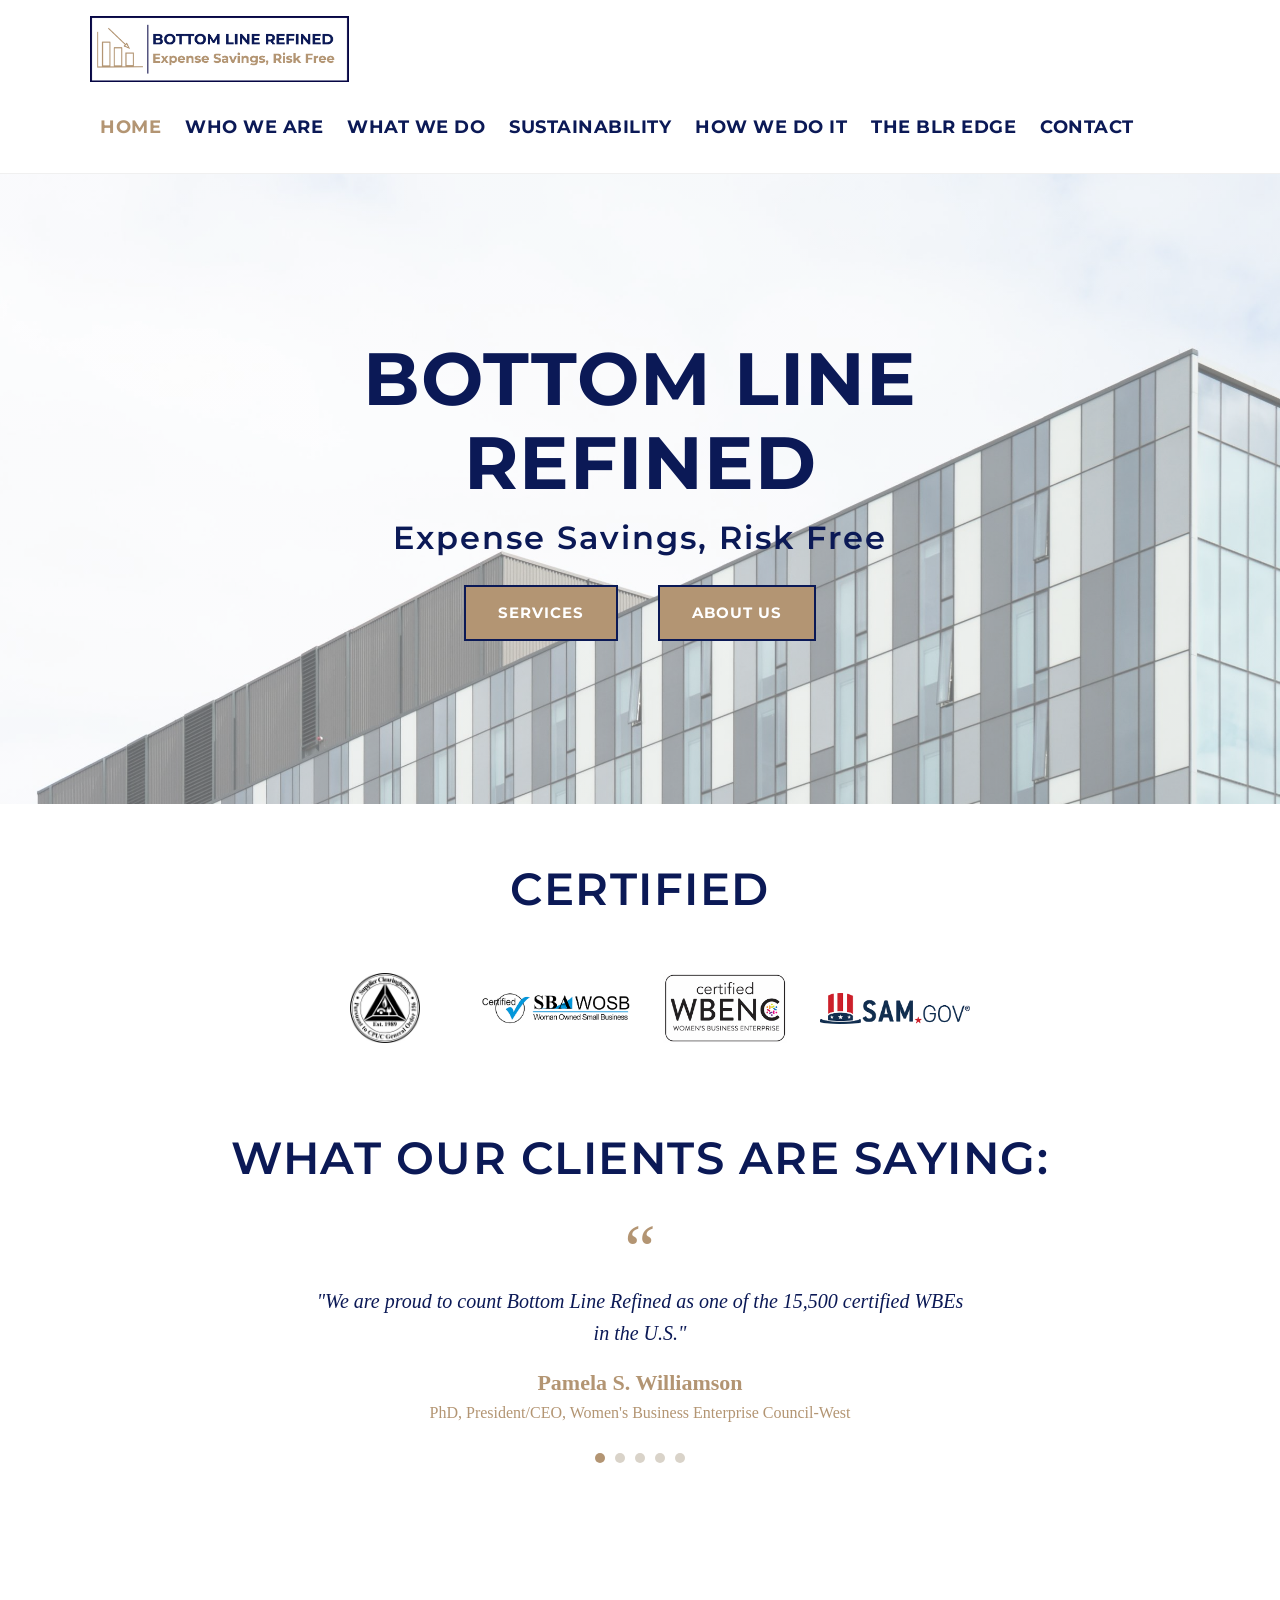
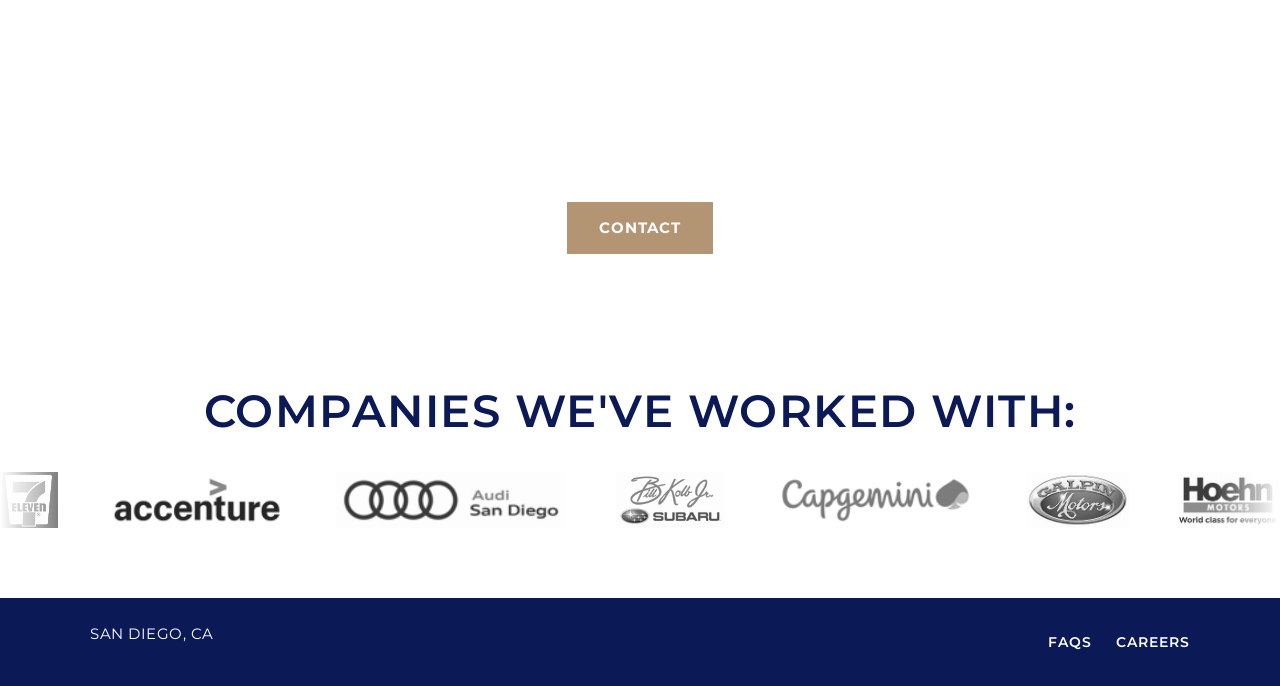
==== index.html @ 674b4cdb "position from expense savings to enterprise spend assurance" ====
<!DOCTYPE html>
<html lang="en-US">
<head>
<!-- Google tag (gtag.js) -->
<script async src="https://www.googletagmanager.com/gtag/js?id=G-QZZWE5BFWM"></script>
<script>
  window.dataLayer = window.dataLayer || [];
  function gtag(){dataLayer.push(arguments);}
  gtag("js", new Date());
  gtag("config", "G-QZZWE5BFWM");
</script>
<meta charset="UTF-8">
<meta name="viewport" content="width=device-width, initial-scale=1">
<title>Bottom Line Refined</title>
<link rel="preconnect" href="https://fonts.googleapis.com">
<link rel="preconnect" href="https://fonts.gstatic.com" crossorigin>
<link href="https://fonts.googleapis.com/css2?family=Montserrat:wght@300;400;600;700&display=swap" rel="stylesheet">
<link rel="stylesheet" href="https://cdnjs.cloudflare.com/ajax/libs/font-awesome/6.5.1/css/all.min.css">
<link rel="icon" href="assets/img/favicon-32.png" sizes="32x32">
<link rel="icon" href="assets/img/favicon-192.png" sizes="192x192">
<link rel="apple-touch-icon" href="assets/img/apple-touch-icon.png">
<link rel="stylesheet" href="assets/css/style.css">
</head>
<body>

<header class="site-header">
  <div class="container">
    <a class="logo" href="index.html"><img src="assets/img/logo.png" alt="Bottom Line Refined"></a>
    <button class="nav-toggle" aria-expanded="false" aria-label="Toggle menu"><i class="fas fa-bars"></i></button>
    <nav>
      <ul class="nav-menu">
        <li><a href="index.html" class="is-active">Home</a></li>
        <li><a href="who-we-are.html">Who We Are</a></li>
        <li><a href="what-we-do.html">What We Do</a></li>
        <li><a href="sustainability.html">Sustainability</a></li>
        <li><a href="how-we-do-it.html">How We Do It</a></li>
        <li><a href="the-blr-edge.html">The BLR Edge</a></li>
        <li><a href="contact.html">Contact</a></li>
      </ul>
    </nav>
  </div>
</header>

<section class="hero hero-home">
  <div class="hero-inner">
    <p class="eyebrow">BOTTOM LINE REFINED</p>
    <h1>Expense Savings, Risk Free</h1>
    <div class="hero-buttons">
      <a class="btn" href="what-we-do.html">Services</a>
      <a class="btn" href="who-we-are.html">About Us</a>
    </div>
  </div>
</section>

<section class="certified-strip">
  <h2 class="section-title">CERTIFIED</h2>
  <div class="certified-badges">
    <img src="assets/img/cert-badge-1.jpg" alt="Certification badge">
    <img src="assets/img/cert-badge-2.png" alt="Certification badge">
    <img src="assets/img/wbenc-logo.png" alt="WBENC certified">
    <img src="assets/img/samgov-logo.png" alt="SAM.gov registered">
  </div>
</section>

<section class="testimonials">
  <h2 class="section-title">WHAT OUR CLIENTS ARE SAYING:</h2>
  <div class="testimonial-slider">
    <div class="testimonial-slide is-active">
      <p class="testimonial-quote">"We are proud to count Bottom Line Refined as one of the 15,500 certified WBEs in the U.S."</p>
      <span class="testimonial-name">Pamela S. Williamson</span>
      <span class="testimonial-title">PhD, President/CEO, Women's Business Enterprise Council-West</span>
    </div>
    <div class="testimonial-slide">
      <p class="testimonial-quote">"I highly recommend Brenda and her team to anyone who wants to reduce their uniforms expense. We have over 70 locations and our expenses can be hard to manage &ndash; lots of nuances, service issues, invoice issues &ndash; basically lots of headaches. BLR has a roll-up your sleeves approach and left no stone unturned in their efforts to maximize savings. We achieved over 40% in net savings while improving the level of service!"</p>
      <span class="testimonial-name">Inventory and Logistics Manager</span>
      <span class="testimonial-title">Fortune 500 Utility</span>
    </div>
    <div class="testimonial-slide">
      <p class="testimonial-quote">"Change is not always easy. Sometimes the best solutions are the toughest to implement. BLR is not naive to these challenges. They took the time to fully understand our business, devising the most effective methods of implementation. They kept the end goal in mind and were not discouraged by setbacks. It was refreshing to work with such a positive, professional team."</p>
      <span class="testimonial-name">Bill Kolb Jr.</span>
      <span class="testimonial-title">CEO/Owner Of Subaru</span>
    </div>
    <div class="testimonial-slide">
      <p class="testimonial-quote">"BLR helped kick start our expense savings program and saved us more than I anticipated. BLR really gets the job done. They love what they do, and it shows in their work. I can highly recommend them to anyone looking to significantly reduce expenses."</p>
      <span class="testimonial-name">Kevin Carroll</span>
      <span class="testimonial-title">VP Of Operations</span>
    </div>
    <div class="testimonial-slide">
      <p class="testimonial-quote">"If you want to reduce your operational expenses and get the lowest price from your vendors, you should consider engaging BLR. They are firm but fair. BLR fairly represented our organization to vendors and aggressively negotiated better pricing and refunds for over billings. BLR displayed a high level of integrity, never billing for services without proving savings was in place. BLR consistently had our best interest at heart."</p>
      <span class="testimonial-name">Lawrence Kourie</span>
      <span class="testimonial-title">CEO Of Acacia K Group</span>
    </div>
  </div>
  <div class="testimonial-dots"></div>
</section>

<section class="lets-talk">
  <h2>Let's Talk</h2>
  <p>Click the button below to submit your information and let's start saving!</p>
  <a class="btn btn--on-dark" href="contact.html">Contact</a>
</section>

<section class="clients-strip">
  <h2 class="section-title">COMPANIES WE'VE WORKED WITH:</h2>
  <div class="clients-marquee">
    <div class="clients-track">
      <img src="assets/img/client-7-eleven.jpeg" alt="7-Eleven">
      <img src="assets/img/client-accenture.png" alt="Accenture">
      <img src="assets/img/client-audi-san-diego.png" alt="Audi San Diego">
      <img src="assets/img/client-bill-kolb-subaru.png" alt="Bill Kolb Jr. Subaru">
      <img src="assets/img/client-capgemini.png" alt="Capgemini">
      <img src="assets/img/client-galpin-motors.jpeg" alt="Galpin Motors">
      <img src="assets/img/client-hoehn-motors.jpeg" alt="Hoehn Motors">
      <img src="assets/img/client-kraft-foods.png" alt="Kraft Foods">
      <img src="assets/img/client-land-rover-san-diego.jpeg" alt="Land Rover San Diego">
      <img src="assets/img/client-office-depot.png" alt="Office Depot">
      <img src="assets/img/client-pge.svg" alt="Pacific Gas &amp; Electric">
      <img src="assets/img/client-sdge.svg" alt="San Diego Gas &amp; Electric">
      <img src="assets/img/client-sears.png" alt="Sears">
      <img src="assets/img/client-socalgas.png" alt="SoCalGas">
      <img src="assets/img/client-staples.jpeg" alt="Staples">
      <img src="assets/img/client-toyota-carlsbad.jpeg" alt="Toyota Carlsbad">
      <!-- duplicated for a seamless scrolling loop -->
      <img src="assets/img/client-7-eleven.jpeg" alt="" aria-hidden="true">
      <img src="assets/img/client-accenture.png" alt="" aria-hidden="true">
      <img src="assets/img/client-audi-san-diego.png" alt="" aria-hidden="true">
      <img src="assets/img/client-bill-kolb-subaru.png" alt="" aria-hidden="true">
      <img src="assets/img/client-capgemini.png" alt="" aria-hidden="true">
      <img src="assets/img/client-galpin-motors.jpeg" alt="" aria-hidden="true">
      <img src="assets/img/client-hoehn-motors.jpeg" alt="" aria-hidden="true">
      <img src="assets/img/client-kraft-foods.png" alt="" aria-hidden="true">
      <img src="assets/img/client-land-rover-san-diego.jpeg" alt="" aria-hidden="true">
      <img src="assets/img/client-office-depot.png" alt="" aria-hidden="true">
      <img src="assets/img/client-pge.svg" alt="" aria-hidden="true">
      <img src="assets/img/client-sdge.svg" alt="" aria-hidden="true">
      <img src="assets/img/client-sears.png" alt="" aria-hidden="true">
      <img src="assets/img/client-socalgas.png" alt="" aria-hidden="true">
      <img src="assets/img/client-staples.jpeg" alt="" aria-hidden="true">
      <img src="assets/img/client-toyota-carlsbad.jpeg" alt="" aria-hidden="true">
    </div>
  </div>
</section>

<footer class="footer-bar">
  <div class="container">
    <p class="footer-contact">SAN DIEGO, CA</p>
    <ul class="footer-nav">
      <li><a href="faqs.html">FAQs</a></li>
      <li><a href="careers.html">Careers</a></li>
    </ul>
  </div>
</footer>

<script src="assets/js/main.js"></script>
</body>
</html>
---- assets/css/style.css ----
/* ==========================================================================
   Bottom Line Refined -- shared stylesheet
   Colors:  navy #0B1956 (primary text/brand) | tan/gold #B39573 (accent)
            navy-dark #0B0741 (hover) | green #358D1E (sustainability)
   Font:    Montserrat (Google Fonts)
   ========================================================================== */

:root {
  --navy: #0b1956;
  --navy-dark: #0b0741;
  --tan: #b39573;
  --white: #ffffff;
  --green: #358d1e;
  --text-gray: #7a7a7a;
  --border-gray: #e2e2e2;
  --max-width: 1140px;
  --font: "Montserrat", Arial, Helvetica, sans-serif;
}

* {
  box-sizing: border-box;
}

html {
  scroll-behavior: smooth;
}

body {
  margin: 0;
  font-family: var(--font);
  color: var(--navy);
  background: var(--white);
  line-height: 1.6;
  -webkit-font-smoothing: antialiased;
}

img {
  max-width: 100%;
  display: block;
}

a {
  color: inherit;
  text-decoration: none;
}

.container {
  max-width: var(--max-width);
  margin: 0 auto;
  padding: 0 20px;
}

section {
  padding: 60px 0;
}

h1,
h2,
h3,
h4 {
  font-family: var(--font);
  font-weight: 600;
  margin: 0 0 20px;
}

p {
  margin: 0 0 16px;
}

/* ----------------------------- Header / Nav ----------------------------- */

.site-header {
  padding: 16px 0;
  border-bottom: 1px solid #f0f0f0;
}

.site-header .container {
  display: flex;
  align-items: center;
  justify-content: space-between;
  flex-wrap: wrap;
  gap: 16px;
}

.logo img {
  height: 66px;
  width: auto;
}

.nav-toggle {
  display: none;
  background: none;
  border: none;
  cursor: pointer;
  padding: 8px;
  font-size: 24px;
  color: var(--navy);
}

.nav-menu {
  display: flex;
  list-style: none;
  margin: 0;
  padding: 0;
  gap: 4px;
  flex-wrap: wrap;
}

.nav-menu a {
  display: block;
  padding: 15px 10px;
  font-size: 18px;
  font-weight: 700;
  text-transform: uppercase;
  letter-spacing: 0.5px;
  color: var(--navy);
  transition: color 0.2s;
}

.nav-menu a:hover,
.nav-menu a.is-active {
  color: var(--tan);
}

/* ------------------------------- Hero ----------------------------------- */

.hero {
  position: relative;
  background-size: cover;
  background-position: center;
  background-attachment: fixed;
  min-height: 60vh;
  display: flex;
  align-items: center;
  justify-content: center;
  text-align: center;
  padding: 100px 20px;
}

.hero::before {
  content: "";
  position: absolute;
  inset: 0;
  background: rgba(11, 25, 86, 0.45);
}

.hero-inner {
  position: relative;
  z-index: 1;
  max-width: 800px;
}

.hero-inner h1 {
  color: var(--white);
  font-size: clamp(2.2rem, 6vw, 4.6rem);
  text-transform: uppercase;
  letter-spacing: 2px;
  line-height: 1.15;
  margin: 0;
  text-shadow: 0 4px 20px rgba(0, 0, 0, 0.35);
}

.hero-home {
  background-color: var(--white);
  background-image: linear-gradient(rgba(255, 255, 255, 0.4), rgba(255, 255, 255, 0.4)), url("../img/hero-home.jpg");
  background-position: center;
  color: var(--navy);
  min-height: 70vh;
}

.hero-home::before {
  background: none;
}

.hero-home .eyebrow {
  font-family: var(--font);
  font-size: clamp(2.6rem, 6.2vw, 4.6rem);
  font-weight: 700;
  color: var(--navy);
  letter-spacing: 1px;
  line-height: 1.15;
  margin-bottom: 14px;
}

.hero-home h1 {
  color: var(--navy);
  font-weight: 600;
  font-size: clamp(1.3rem, 2.6vw, 2rem);
  text-transform: none;
  text-shadow: none;
  margin-bottom: 28px;
}

.hero-buttons {
  display: flex;
  gap: 40px;
  justify-content: center;
  flex-wrap: wrap;
  margin-top: 20px;
}

/* ------------------------------ Buttons ---------------------------------- */

.btn {
  display: inline-block;
  padding: 14px 32px;
  background: var(--tan);
  color: var(--white);
  font-family: var(--font);
  font-weight: 700;
  text-transform: uppercase;
  letter-spacing: 1px;
  font-size: 15px;
  border: 2px solid var(--navy);
  border-radius: 0;
  cursor: pointer;
  transition: background 0.2s, border-color 0.2s, color 0.2s;
}

.btn:hover {
  background: var(--navy-dark);
  border-color: var(--white);
  color: var(--white);
}

.btn--on-dark {
  border-color: var(--white);
}

.btn--on-dark:hover {
  background: var(--white);
  color: var(--navy-dark);
  border-color: var(--white);
}

/* ------------------------------ Sections --------------------------------- */

.section-title {
  text-align: center;
  color: var(--navy);
  font-size: clamp(1.7rem, 3.5vw, 2.9rem);
  font-weight: 600;
  letter-spacing: 1.5px;
  margin-bottom: 8px;
}

.section-title--tan {
  color: var(--tan);
}

.section-title--caps {
  text-transform: uppercase;
}

.lede {
  text-align: center;
  max-width: 820px;
  margin: 16px auto 0;
  font-size: clamp(1rem, 1.6vw, 1.3rem);
  color: var(--navy);
}

.lede--lg {
  font-size: clamp(1.3rem, 2.4vw, 1.8rem);
  font-weight: 500;
  max-width: 760px;
}

.lede--accent {
  color: var(--tan);
  font-weight: 700;
  font-size: clamp(1.1rem, 1.8vw, 1.4rem);
  text-align: center;
}

/* ------------------------------ Footer bar -------------------------------- */

.footer-bar {
  background: var(--navy);
  color: var(--white);
  padding: 24px 0;
}

.footer-bar .container {
  display: flex;
  align-items: center;
  justify-content: space-between;
  flex-wrap: wrap;
  gap: 16px;
}

.footer-contact {
  font-size: 15px;
  letter-spacing: 0.5px;
}

.footer-nav {
  display: flex;
  list-style: none;
  margin: 0;
  padding: 0;
  gap: 24px;
  flex-wrap: wrap;
}

.footer-nav a {
  font-size: 14px;
  font-weight: 600;
  text-transform: uppercase;
  letter-spacing: 1px;
  color: var(--white);
  transition: color 0.2s;
}

.footer-nav a:hover {
  color: var(--tan);
}

/* ------------------------------ Mobile nav -------------------------------- */

@media (max-width: 860px) {
  .nav-toggle {
    display: block;
  }

  .nav-menu {
    display: none;
    width: 100%;
    flex-direction: column;
    gap: 0;
    border-top: 1px solid #eee;
    margin-top: 12px;
  }

  .nav-menu.is-open {
    display: flex;
  }

  .nav-menu a {
    padding: 12px 4px;
    border-bottom: 1px solid #f2f2f2;
  }

  .hero {
    background-attachment: scroll;
    min-height: 45vh;
    padding: 60px 20px;
  }

  .footer-bar .container {
    flex-direction: column;
    text-align: center;
  }
}

/* ==========================================================================
   Home page
   ========================================================================== */

.certified-strip {
  text-align: center;
  padding: 50px 0 0;
}

.certified-badges {
  display: flex;
  align-items: center;
  justify-content: center;
  gap: 20px;
  flex-wrap: nowrap;
  overflow-x: auto;
  padding: 40px 20px 60px;
  -webkit-overflow-scrolling: touch;
}

.certified-badges img {
  height: 70px;
  width: 150px;
  object-fit: contain;
  flex-shrink: 0;
}

@media (max-width: 700px) {
  .certified-badges {
    gap: 24px;
  }
  .certified-badges img {
    height: 54px;
    width: 110px;
  }
}

.testimonials {
  background: var(--white);
  padding: 20px 0 60px;
  text-align: center;
}

.testimonial-slider {
  max-width: 700px;
  margin: 20px auto 0;
  position: relative;
  min-height: 220px;
}

.testimonial-slide {
  display: none;
  padding: 0 20px;
  opacity: 0;
  transition: opacity 0.7s ease;
}

.testimonial-slide.is-active {
  display: block;
}

.testimonial-slide.is-active.is-visible {
  opacity: 1;
}

@media (prefers-reduced-motion: reduce) {
  .testimonial-slide {
    transition: none;
  }
}

.testimonial-slide::before {
  content: "\201C";
  font-family: Georgia, serif;
  font-size: 70px;
  color: var(--tan);
  line-height: 1;
  display: block;
}

.testimonial-quote {
  font-family: Georgia, serif;
  font-size: 20px;
  color: var(--navy);
  font-style: italic;
}

.testimonial-name {
  font-family: Georgia, serif;
  font-size: 22px;
  font-weight: bold;
  color: var(--tan);
  display: block;
  margin-top: 12px;
}

.testimonial-title {
  font-family: Georgia, serif;
  font-size: 16px;
  color: var(--tan);
  display: block;
}

.testimonial-dots {
  display: flex;
  justify-content: center;
  gap: 10px;
  margin-top: 18px;
}

.testimonial-dots button {
  width: 10px;
  height: 10px;
  padding: 0;
  border-radius: 50%;
  border: none;
  background: #d9d3c9;
  cursor: pointer;
}

.testimonial-dots button.is-active {
  background: var(--tan);
}

.lets-talk {
  background: linear-gradient(rgba(11, 25, 86, 0.55), rgba(11, 25, 86, 0.75)), url("../img/bg-lets-talk.jpg");
  background-size: cover;
  background-position: center;
  background-attachment: fixed;
  color: var(--white);
  text-align: center;
  padding: 100px 20px;
}

.lets-talk h2 {
  color: var(--white);
  font-size: clamp(2rem, 5vw, 3.6rem);
  text-transform: capitalize;
}

.lets-talk p {
  font-size: clamp(1.1rem, 2vw, 1.6rem);
  font-weight: 600;
  margin-bottom: 24px;
}

.clients-strip {
  padding: 20px 0 70px;
  text-align: center;
}

.clients-marquee {
  overflow: hidden;
  margin-top: 24px;
  -webkit-mask-image: linear-gradient(90deg, transparent, #000 5%, #000 95%, transparent);
  mask-image: linear-gradient(90deg, transparent, #000 5%, #000 95%, transparent);
}

.clients-track {
  display: flex;
  align-items: center;
  gap: 50px;
  width: max-content;
  animation: clients-scroll 36s linear infinite;
}

.clients-marquee:hover .clients-track {
  animation-play-state: paused;
}

.clients-track img {
  height: 56px;
  width: auto;
  flex-shrink: 0;
  filter: grayscale(100%);
  opacity: 0.85;
}

@keyframes clients-scroll {
  from {
    transform: translateX(0);
  }
  to {
    transform: translateX(-50%);
  }
}

@media (prefers-reduced-motion: reduce) {
  .clients-track {
    animation: none;
  }
  .clients-marquee {
    overflow-x: auto;
  }
}

/* ==========================================================================
   Who We Are
   ========================================================================== */

.team-grid {
  display: grid;
  grid-template-columns: repeat(3, 1fr);
  gap: 30px 20px;
  text-align: center;
  margin-top: 20px;
}

@media (max-width: 760px) {
  .team-grid {
    grid-template-columns: repeat(2, 1fr);
  }
}

@media (max-width: 480px) {
  .team-grid {
    grid-template-columns: 1fr;
    max-width: 320px;
    margin-left: auto;
    margin-right: auto;
  }
}

.team-card {
  cursor: pointer;
}

.team-card img {
  width: 100%;
  aspect-ratio: 1 / 1;
  object-fit: cover;
  border-radius: 4px;
  transition: opacity 0.2s;
}

.team-card:hover img {
  opacity: 0.85;
}

.team-card h3 {
  margin: 14px 0 2px;
  font-size: 20px;
  color: var(--navy);
}

.team-card .role {
  color: var(--tan);
  font-size: 15px;
  font-weight: 600;
  text-transform: uppercase;
  letter-spacing: 0.5px;
}

.team-modal-overlay {
  display: none;
  position: fixed;
  inset: 0;
  background: rgba(11, 25, 86, 0.75);
  z-index: 100;
  align-items: center;
  justify-content: center;
  padding: 20px;
}

.team-modal-overlay.is-open {
  display: flex;
}

.team-modal {
  background: var(--white);
  max-width: 880px;
  width: 100%;
  border-radius: 4px;
  display: flex;
  flex-wrap: wrap;
  position: relative;
}

.team-modal img {
  width: 260px;
  height: 320px;
  object-fit: cover;
  flex-shrink: 0;
  align-self: center;
}

.team-modal-content {
  padding: 30px;
  flex: 1;
  min-width: 240px;
  height: 320px;
  overflow-y: auto;
}

@media (max-width: 560px) {
  .team-modal {
    max-height: 94vh;
    overflow-y: auto;
  }

  .team-modal-content {
    height: auto;
    overflow-y: visible;
  }
}

.team-modal-content h2 {
  color: var(--tan);
  font-size: 22px;
  margin-bottom: 4px;
}

.team-modal-content .role {
  color: var(--navy);
  font-size: 16px;
  font-weight: 700;
  text-transform: uppercase;
  margin-bottom: 16px;
  display: block;
}

.team-modal-close {
  position: absolute;
  top: 10px;
  right: 14px;
  background: none;
  border: none;
  font-size: 28px;
  line-height: 1;
  cursor: pointer;
  color: var(--navy);
}

/* ==========================================================================
   Accordions (Services toggle list / FAQs)
   ========================================================================== */

.accordion {
  max-width: var(--max-width);
  margin: 20px auto 0;
}

.accordion-item {
  border-bottom: 1px solid var(--border-gray);
}

.accordion-header {
  width: 100%;
  text-align: left;
  background: none;
  border: none;
  padding: 20px 10px;
  font-family: var(--font);
  font-size: 22px;
  font-weight: 600;
  color: var(--tan);
  cursor: pointer;
  display: flex;
  align-items: center;
  justify-content: space-between;
  gap: 12px;
}

.accordion-header .icon {
  transition: transform 0.2s;
  flex-shrink: 0;
}

.accordion-header[aria-expanded="true"] {
  color: var(--navy);
}

.accordion-header[aria-expanded="true"] .icon {
  transform: rotate(90deg);
}

.accordion-panel {
  display: none;
  padding: 0 10px 24px;
  color: var(--navy);
  font-size: 17px;
  line-height: 1.7;
}

.accordion-panel.is-open {
  display: block;
}

.accordion-panel ul {
  padding-left: 20px;
}

.accordion-panel .savings-line {
  font-weight: 700;
  margin-top: 12px;
}

.faqs-accordion {
  background: #fcfcfc;
  border: 1px solid var(--border-gray);
  padding: 30px;
}

.faqs-accordion .accordion-header {
  font-size: 20px;
}

/* ==========================================================================
   What We Do -- progress bar
   ========================================================================== */

.savings-banner {
  text-align: center;
  padding: 0 20px 70px;
}

.savings-banner .savings-label {
  display: block;
  font-size: 24px;
  font-weight: 600;
  color: var(--navy);
  margin-bottom: 14px;
}

.savings-bar {
  max-width: 500px;
  margin: 0 auto;
  background: #e6e6e6;
  height: 40px;
  border-radius: 4px;
  overflow: hidden;
}

/* JS adds .will-animate then .in-view to play the fill; with no JS the
   bar simply shows its final 55% width from .savings-bar-fill above. */
.savings-bar.will-animate .savings-bar-fill {
  width: 0%;
}

.savings-bar.will-animate.in-view .savings-bar-fill {
  width: 55%;
}

.savings-bar-fill {
  background: var(--navy);
  height: 100%;
  width: 55%;
  transition: width 1.6s ease;
  display: flex;
  align-items: center;
  justify-content: center;
  color: var(--white);
  font-family: var(--font);
  font-size: 18px;
}

/* ==========================================================================
   How We Do It -- process timeline
   ========================================================================== */

.timeline {
  max-width: 820px;
  margin: 30px auto 0;
  list-style: none;
  padding: 0;
  position: relative;
}

.timeline::before {
  content: "";
  position: absolute;
  left: 27px;
  top: 10px;
  bottom: 10px;
  width: 2px;
  background: var(--tan);
}

.timeline-item {
  position: relative;
  padding: 0 0 40px 74px;
}

.timeline-item:last-child {
  padding-bottom: 0;
}

.timeline-icon {
  position: absolute;
  left: 0;
  top: 0;
  width: 56px;
  height: 56px;
  border-radius: 50%;
  background: var(--white);
  border: 2px solid var(--tan);
  color: var(--tan);
  display: flex;
  align-items: center;
  justify-content: center;
  font-size: 22px;
}

.timeline-item h3 {
  color: var(--tan);
  font-size: 19px;
  letter-spacing: 0.5px;
  margin-bottom: 8px;
}

.timeline-item p {
  color: var(--navy);
  font-size: 16px;
  margin-bottom: 0;
}

/* ==========================================================================
   The BLR Edge / Careers -- icon columns
   ========================================================================== */

.icon-columns {
  display: grid;
  grid-template-columns: repeat(auto-fit, minmax(260px, 1fr));
  gap: 40px;
  margin-top: 30px;
}

.icon-columns--two {
  grid-template-columns: repeat(auto-fit, minmax(320px, 1fr));
}

.icon-box {
  text-align: left;
}

.icon-box .icon-circle {
  width: 60px;
  height: 60px;
  border-radius: 50%;
  border: 2px solid var(--tan);
  color: var(--tan);
  display: flex;
  align-items: center;
  justify-content: center;
  font-size: 24px;
  margin-bottom: 16px;
}

.icon-box h3 {
  color: var(--navy);
  font-size: 24px;
  letter-spacing: 0.5px;
  margin-bottom: 10px;
}

.icon-box p {
  color: var(--navy);
  font-size: 16px;
  font-weight: 300;
  line-height: 1.8;
}

/* ==========================================================================
   Sustainability -- image-box grid
   ========================================================================== */

.sustainability-band {
  background: #f7faf6;
  padding: 60px 0 90px;
}

.sustainability-grid {
  display: grid;
  grid-template-columns: repeat(2, 1fr);
  justify-items: center;
  gap: 48px 60px;
  margin-top: 40px;
  max-width: 900px;
  margin-left: auto;
  margin-right: auto;
}

@media (max-width: 700px) {
  .sustainability-grid {
    grid-template-columns: 1fr;
    max-width: 420px;
  }
}

.sustain-item {
  display: flex;
  flex-direction: column;
  align-items: center;
  text-align: center;
  width: 100%;
  max-width: 360px;
}

.sustain-item .icon-circle {
  width: 60px;
  height: 60px;
  border-radius: 50%;
  background: none;
  color: var(--green);
  display: flex;
  align-items: center;
  justify-content: center;
  font-size: 30px;
  flex-shrink: 0;
  margin-bottom: 14px;
}

.sustain-item h3 {
  width: 100%;
  font-size: 20px;
  color: var(--navy);
  margin-bottom: 8px;
}

.sustain-item p {
  width: 100%;
  font-size: 15px;
  color: var(--navy);
  margin-bottom: 0;
}

/* ==========================================================================
   Contact page
   ========================================================================== */

.contact-hero {
  position: relative;
  background: linear-gradient(rgba(11, 25, 86, 0.68), rgba(11, 25, 86, 0.8)), url("../img/san-diego-skyline.jpg");
  background-size: cover;
  background-position: center;
  background-attachment: fixed;
  padding: 110px 20px;
  text-align: center;
}

.contact-hero-title {
  color: var(--white);
}

.contact-hero-lede {
  color: var(--white);
}

.contact-reveal {
  display: flex;
  flex-direction: column;
  align-items: center;
  gap: 24px;
  max-width: 560px;
  margin: 40px auto 0;
}

.reveal-btn,
.reveal-value {
  display: flex;
  align-items: center;
  gap: 16px;
  padding: 22px 26px;
  border-radius: 4px;
  font-family: var(--font);
  font-size: 18px;
  font-weight: 600;
  width: 100%;
  text-align: left;
}

.reveal-btn {
  background: #f7f7f7;
  border: 2px solid var(--navy);
  color: var(--navy);
  cursor: pointer;
  transition: background 0.2s, color 0.2s;
}

.reveal-btn i {
  color: var(--tan);
  font-size: 22px;
  flex-shrink: 0;
  transition: color 0.2s;
}

.reveal-btn:hover {
  background: var(--navy);
  color: var(--white);
}

.reveal-btn:hover i {
  color: var(--tan);
}

.reveal-value {
  background: var(--white);
  border: 2px solid var(--tan);
  color: var(--navy);
}

.reveal-value i {
  color: var(--tan);
  font-size: 22px;
  flex-shrink: 0;
}

.reveal-value:hover {
  color: var(--tan);
}

.contact-location {
  display: flex;
  align-items: center;
  justify-content: center;
  gap: 10px;
  color: var(--white);
  font-size: 16px;
  font-weight: 600;
  margin: 6px 0 0;
}

.contact-location i {
  color: var(--tan);
}

@media (max-width: 760px) {
  .contact-hero {
    background-attachment: scroll;
    padding: 70px 20px;
  }
}

/* ==========================================================================
   Scroll-reveal animation
   Elements are visible by default; JS opts specific elements into this
   effect and reveals them via IntersectionObserver. If JS never runs,
   nothing is ever hidden -- content always shows.
   ========================================================================== */

.reveal {
  opacity: 0;
  transform: translateY(18px);
  transition: opacity 0.7s ease, transform 0.7s ease;
}

.reveal.in-view {
  opacity: 1;
  transform: none;
}

@media (prefers-reduced-motion: reduce) {
  .reveal {
    opacity: 1;
    transform: none;
    transition: none;
  }
}
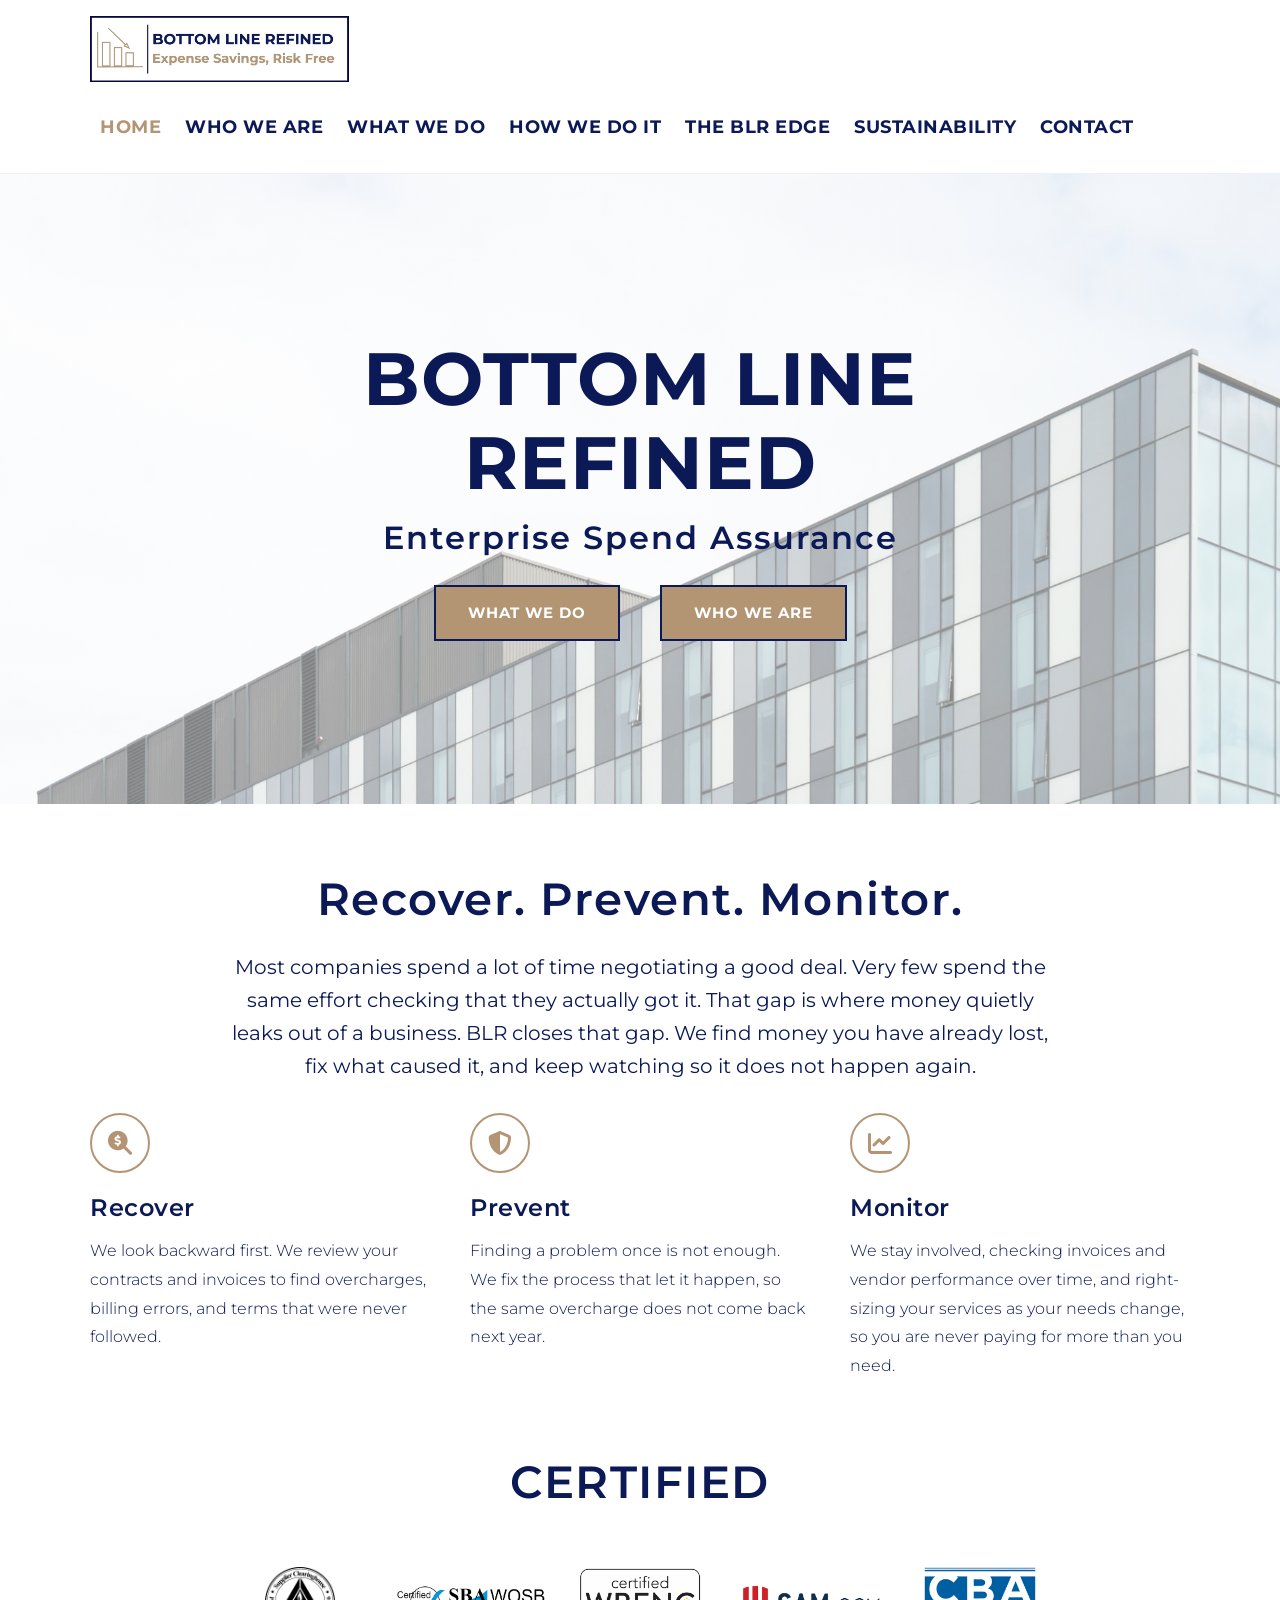
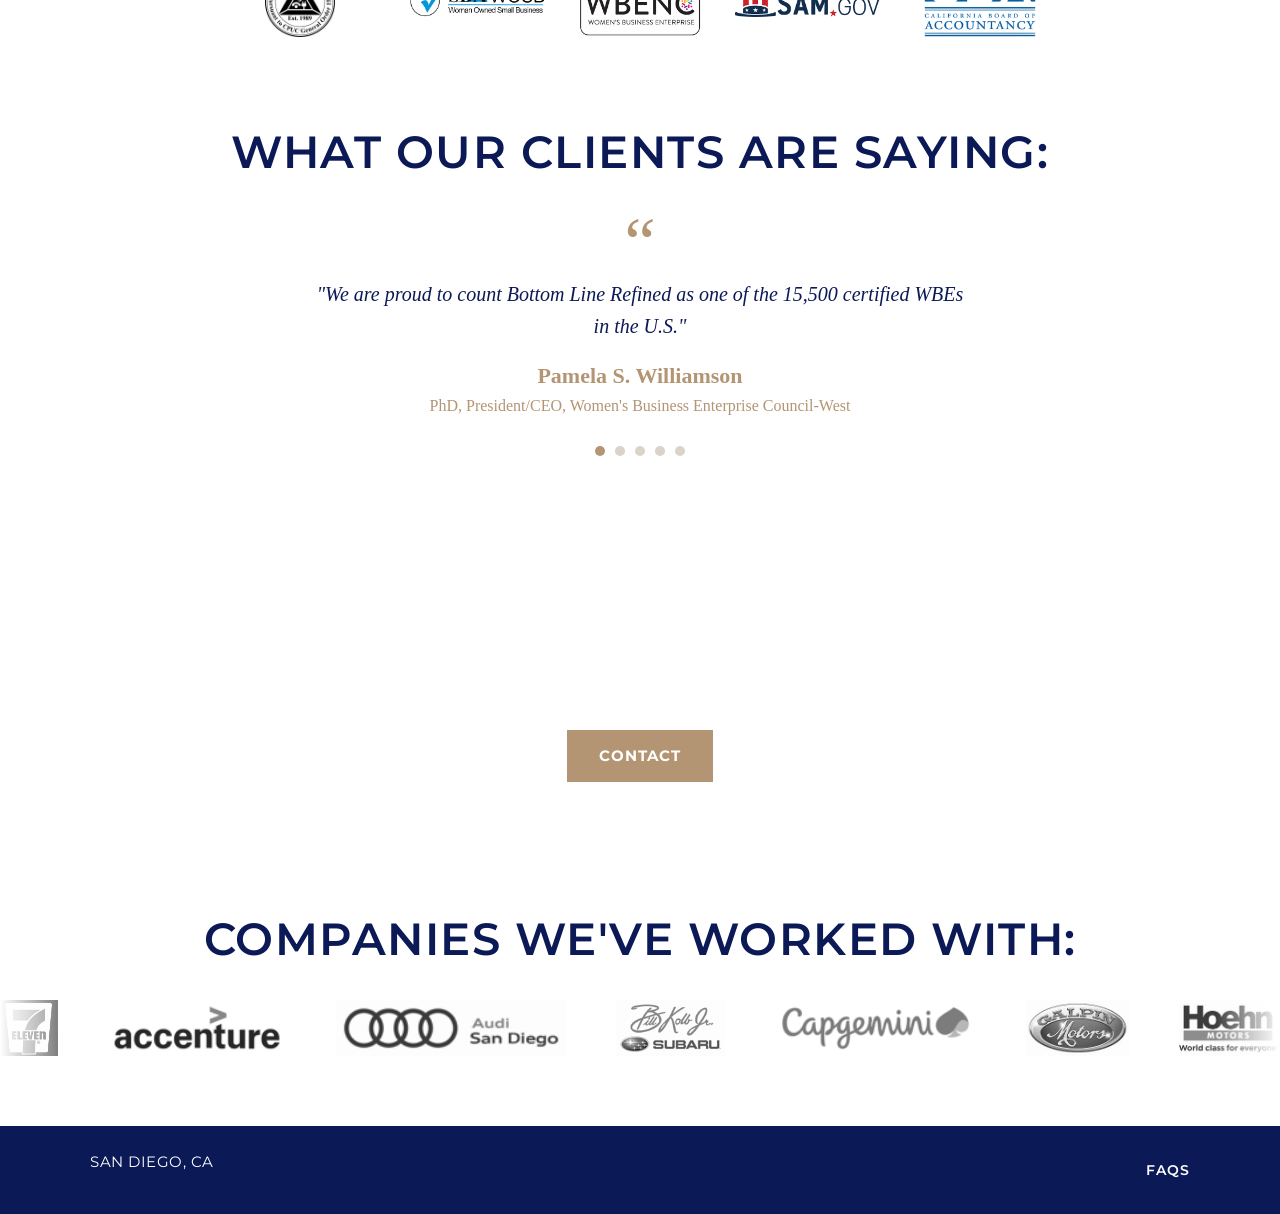
==== commit 4fe1ac24: "more enterprise spend insurance" ====
--- a/index.html
+++ b/index.html
@@ -11,7 +11,37 @@
 </script>
 <meta charset="UTF-8">
 <meta name="viewport" content="width=device-width, initial-scale=1">
-<title>Bottom Line Refined</title>
+<title>Bottom Line Refined | Enterprise Spend Assurance</title>
+<meta name="description" content="BLR provides Enterprise Spend Assurance: recovering money you've already lost, preventing it from leaking again, and monitoring your spend so savings stick.">
+<link rel="canonical" href="https://bottomlinerefined.com/">
+<meta property="og:type" content="website">
+<meta property="og:site_name" content="Bottom Line Refined">
+<meta property="og:title" content="Bottom Line Refined | Enterprise Spend Assurance">
+<meta property="og:description" content="Recovering money you've already lost, preventing it from leaking again, and monitoring your spend so savings stick.">
+<meta property="og:url" content="https://bottomlinerefined.com/">
+<meta property="og:image" content="https://bottomlinerefined.com/assets/img/logo.png">
+<meta name="twitter:card" content="summary">
+<meta name="twitter:title" content="Bottom Line Refined | Enterprise Spend Assurance">
+<meta name="twitter:description" content="Recovering money you've already lost, preventing it from leaking again, and monitoring your spend so savings stick.">
+<script type="application/ld+json">
+{
+  "@context": "https://schema.org",
+  "@type": "ProfessionalService",
+  "name": "Bottom Line Refined",
+  "url": "https://bottomlinerefined.com/",
+  "logo": "https://bottomlinerefined.com/assets/img/logo.png",
+  "image": "https://bottomlinerefined.com/assets/img/logo.png",
+  "telephone": "+1-858-472-3450",
+  "email": "brenda@bottomlinerefined.com",
+  "address": {
+    "@type": "PostalAddress",
+    "addressLocality": "San Diego",
+    "addressRegion": "CA",
+    "addressCountry": "US"
+  },
+  "description": "Bottom Line Refined provides Enterprise Spend Assurance, recovering, preventing, and monitoring overspend across a wide range of business expenses."
+}
+</script>
 <link rel="preconnect" href="https://fonts.googleapis.com">
 <link rel="preconnect" href="https://fonts.gstatic.com" crossorigin>
 <link href="https://fonts.googleapis.com/css2?family=Montserrat:wght@300;400;600;700&display=swap" rel="stylesheet">
@@ -32,9 +62,9 @@
         <li><a href="index.html" class="is-active">Home</a></li>
         <li><a href="who-we-are.html">Who We Are</a></li>
         <li><a href="what-we-do.html">What We Do</a></li>
-        <li><a href="sustainability.html">Sustainability</a></li>
         <li><a href="how-we-do-it.html">How We Do It</a></li>
         <li><a href="the-blr-edge.html">The BLR Edge</a></li>
+        <li><a href="sustainability.html">Sustainability</a></li>
         <li><a href="contact.html">Contact</a></li>
       </ul>
     </nav>
@@ -44,10 +74,37 @@
 <section class="hero hero-home">
   <div class="hero-inner">
     <p class="eyebrow">BOTTOM LINE REFINED</p>
-    <h1>Expense Savings, Risk Free</h1>
+    <h1>Enterprise Spend Assurance</h1>
     <div class="hero-buttons">
-      <a class="btn" href="what-we-do.html">Services</a>
-      <a class="btn" href="who-we-are.html">About Us</a>
+      <a class="btn" href="what-we-do.html">What We Do</a>
+      <a class="btn" href="who-we-are.html">Who We Are</a>
+    </div>
+  </div>
+</section>
+
+<section style="padding-bottom:0;">
+  <div class="container">
+    <h2 class="section-title">Recover. Prevent. Monitor.</h2>
+    <p class="lede">Most companies spend a lot of time negotiating a good deal. Very few spend the same effort checking that they actually got it. That gap is where money quietly leaks out of a business. BLR closes that gap. We find money you have already lost, fix what caused it, and keep watching so it does not happen again.</p>
+
+    <div class="icon-columns">
+      <div class="icon-box">
+        <div class="icon-circle"><i class="fas fa-magnifying-glass-dollar"></i></div>
+        <h3>Recover</h3>
+        <p>We look backward first. We review your contracts and invoices to find overcharges, billing errors, and terms that were never followed.</p>
+      </div>
+
+      <div class="icon-box">
+        <div class="icon-circle"><i class="fas fa-shield-halved"></i></div>
+        <h3>Prevent</h3>
+        <p>Finding a problem once is not enough. We fix the process that let it happen, so the same overcharge does not come back next year.</p>
+      </div>
+
+      <div class="icon-box">
+        <div class="icon-circle"><i class="fas fa-chart-line"></i></div>
+        <h3>Monitor</h3>
+        <p>We stay involved, checking invoices and vendor performance over time, and right-sizing your services as your needs change, so you are never paying for more than you need.</p>
+      </div>
     </div>
   </div>
 </section>
@@ -55,10 +112,11 @@
 <section class="certified-strip">
   <h2 class="section-title">CERTIFIED</h2>
   <div class="certified-badges">
-    <img src="assets/img/cert-badge-1.jpg" alt="Certification badge">
-    <img src="assets/img/cert-badge-2.png" alt="Certification badge">
-    <img src="assets/img/wbenc-logo.png" alt="WBENC certified">
-    <img src="assets/img/samgov-logo.png" alt="SAM.gov registered">
+    <img src="assets/img/cert-supplier-clearinghouse.jpg" alt="CPUC Supplier Clearinghouse certified" width="150" height="70" loading="lazy">
+    <img src="assets/img/cert-wosb.png" alt="SBA Woman Owned Small Business certified" width="150" height="70" loading="lazy">
+    <img src="assets/img/wbenc-logo.png" alt="WBENC certified" width="150" height="70" loading="lazy">
+    <img src="assets/img/samgov-logo.png" alt="SAM.gov registered" width="150" height="70" loading="lazy">
+    <img src="assets/img/cert-ca-board-of-accountancy.png" alt="California Board of Accountancy" width="150" height="70" loading="lazy">
   </div>
 </section>
 
@@ -96,7 +154,6 @@
 
 <section class="lets-talk">
   <h2>Let's Talk</h2>
-  <p>Click the button below to submit your information and let's start saving!</p>
   <a class="btn btn--on-dark" href="contact.html">Contact</a>
 </section>
 
@@ -104,39 +161,39 @@
   <h2 class="section-title">COMPANIES WE'VE WORKED WITH:</h2>
   <div class="clients-marquee">
     <div class="clients-track">
-      <img src="assets/img/client-7-eleven.jpeg" alt="7-Eleven">
-      <img src="assets/img/client-accenture.png" alt="Accenture">
-      <img src="assets/img/client-audi-san-diego.png" alt="Audi San Diego">
-      <img src="assets/img/client-bill-kolb-subaru.png" alt="Bill Kolb Jr. Subaru">
-      <img src="assets/img/client-capgemini.png" alt="Capgemini">
-      <img src="assets/img/client-galpin-motors.jpeg" alt="Galpin Motors">
-      <img src="assets/img/client-hoehn-motors.jpeg" alt="Hoehn Motors">
-      <img src="assets/img/client-kraft-foods.png" alt="Kraft Foods">
-      <img src="assets/img/client-land-rover-san-diego.jpeg" alt="Land Rover San Diego">
-      <img src="assets/img/client-office-depot.png" alt="Office Depot">
-      <img src="assets/img/client-pge.svg" alt="Pacific Gas &amp; Electric">
-      <img src="assets/img/client-sdge.svg" alt="San Diego Gas &amp; Electric">
-      <img src="assets/img/client-sears.png" alt="Sears">
-      <img src="assets/img/client-socalgas.png" alt="SoCalGas">
-      <img src="assets/img/client-staples.jpeg" alt="Staples">
-      <img src="assets/img/client-toyota-carlsbad.jpeg" alt="Toyota Carlsbad">
+      <img src="assets/img/client-7-eleven.jpeg" alt="7-Eleven" loading="lazy">
+      <img src="assets/img/client-accenture.png" alt="Accenture" loading="lazy">
+      <img src="assets/img/client-audi-san-diego.png" alt="Audi San Diego" loading="lazy">
+      <img src="assets/img/client-bill-kolb-subaru.png" alt="Bill Kolb Jr. Subaru" loading="lazy">
+      <img src="assets/img/client-capgemini.png" alt="Capgemini" loading="lazy">
+      <img src="assets/img/client-galpin-motors.jpeg" alt="Galpin Motors" loading="lazy">
+      <img src="assets/img/client-hoehn-motors.jpeg" alt="Hoehn Motors" loading="lazy">
+      <img src="assets/img/client-kraft-foods.png" alt="Kraft Foods" loading="lazy">
+      <img src="assets/img/client-land-rover-san-diego.jpeg" alt="Land Rover San Diego" loading="lazy">
+      <img src="assets/img/client-office-depot.png" alt="Office Depot" loading="lazy">
+      <img src="assets/img/client-pge.svg" alt="Pacific Gas &amp; Electric" loading="lazy">
+      <img src="assets/img/client-sdge.svg" alt="San Diego Gas &amp; Electric" loading="lazy">
+      <img src="assets/img/client-sears.png" alt="Sears" loading="lazy">
+      <img src="assets/img/client-socalgas.png" alt="SoCalGas" loading="lazy">
+      <img src="assets/img/client-staples.jpeg" alt="Staples" loading="lazy">
+      <img src="assets/img/client-toyota-carlsbad.jpeg" alt="Toyota Carlsbad" loading="lazy">
       <!-- duplicated for a seamless scrolling loop -->
-      <img src="assets/img/client-7-eleven.jpeg" alt="" aria-hidden="true">
-      <img src="assets/img/client-accenture.png" alt="" aria-hidden="true">
-      <img src="assets/img/client-audi-san-diego.png" alt="" aria-hidden="true">
-      <img src="assets/img/client-bill-kolb-subaru.png" alt="" aria-hidden="true">
-      <img src="assets/img/client-capgemini.png" alt="" aria-hidden="true">
-      <img src="assets/img/client-galpin-motors.jpeg" alt="" aria-hidden="true">
-      <img src="assets/img/client-hoehn-motors.jpeg" alt="" aria-hidden="true">
-      <img src="assets/img/client-kraft-foods.png" alt="" aria-hidden="true">
-      <img src="assets/img/client-land-rover-san-diego.jpeg" alt="" aria-hidden="true">
-      <img src="assets/img/client-office-depot.png" alt="" aria-hidden="true">
-      <img src="assets/img/client-pge.svg" alt="" aria-hidden="true">
-      <img src="assets/img/client-sdge.svg" alt="" aria-hidden="true">
-      <img src="assets/img/client-sears.png" alt="" aria-hidden="true">
-      <img src="assets/img/client-socalgas.png" alt="" aria-hidden="true">
-      <img src="assets/img/client-staples.jpeg" alt="" aria-hidden="true">
-      <img src="assets/img/client-toyota-carlsbad.jpeg" alt="" aria-hidden="true">
+      <img src="assets/img/client-7-eleven.jpeg" alt="" aria-hidden="true" loading="lazy">
+      <img src="assets/img/client-accenture.png" alt="" aria-hidden="true" loading="lazy">
+      <img src="assets/img/client-audi-san-diego.png" alt="" aria-hidden="true" loading="lazy">
+      <img src="assets/img/client-bill-kolb-subaru.png" alt="" aria-hidden="true" loading="lazy">
+      <img src="assets/img/client-capgemini.png" alt="" aria-hidden="true" loading="lazy">
+      <img src="assets/img/client-galpin-motors.jpeg" alt="" aria-hidden="true" loading="lazy">
+      <img src="assets/img/client-hoehn-motors.jpeg" alt="" aria-hidden="true" loading="lazy">
+      <img src="assets/img/client-kraft-foods.png" alt="" aria-hidden="true" loading="lazy">
+      <img src="assets/img/client-land-rover-san-diego.jpeg" alt="" aria-hidden="true" loading="lazy">
+      <img src="assets/img/client-office-depot.png" alt="" aria-hidden="true" loading="lazy">
+      <img src="assets/img/client-pge.svg" alt="" aria-hidden="true" loading="lazy">
+      <img src="assets/img/client-sdge.svg" alt="" aria-hidden="true" loading="lazy">
+      <img src="assets/img/client-sears.png" alt="" aria-hidden="true" loading="lazy">
+      <img src="assets/img/client-socalgas.png" alt="" aria-hidden="true" loading="lazy">
+      <img src="assets/img/client-staples.jpeg" alt="" aria-hidden="true" loading="lazy">
+      <img src="assets/img/client-toyota-carlsbad.jpeg" alt="" aria-hidden="true" loading="lazy">
     </div>
   </div>
 </section>
@@ -146,7 +203,6 @@
     <p class="footer-contact">SAN DIEGO, CA</p>
     <ul class="footer-nav">
       <li><a href="faqs.html">FAQs</a></li>
-      <li><a href="careers.html">Careers</a></li>
     </ul>
   </div>
 </footer>
--- a/assets/css/style.css
+++ b/assets/css/style.css
@@ -162,8 +162,8 @@
 
 .hero-home {
   background-color: var(--white);
-  background-image: linear-gradient(rgba(255, 255, 255, 0.4), rgba(255, 255, 255, 0.4)), url("../img/hero-home.jpg");
-  background-position: center;
+  background-image: linear-gradient(rgba(255, 255, 255, 0.5), rgba(255, 255, 255, 0.5)), url("../img/hero-home.jpg");
+  background-position: center 5%;
   color: var(--navy);
   min-height: 70vh;
 }
@@ -856,6 +856,20 @@
   font-size: 22px;
 }
 
+.timeline-phase {
+  display: inline-block;
+  font-family: var(--font);
+  font-size: 12px;
+  font-weight: 700;
+  letter-spacing: 1.5px;
+  text-transform: uppercase;
+  color: var(--navy);
+  background: rgba(11, 25, 86, 0.08);
+  padding: 3px 10px;
+  border-radius: 3px;
+  margin-bottom: 8px;
+}
+
 .timeline-item h3 {
   color: var(--tan);
   font-size: 19px;
@@ -880,10 +894,6 @@
   margin-top: 30px;
 }
 
-.icon-columns--two {
-  grid-template-columns: repeat(auto-fit, minmax(320px, 1fr));
-}
-
 .icon-box {
   text-align: left;
 }
@@ -913,6 +923,10 @@
   font-size: 16px;
   font-weight: 300;
   line-height: 1.8;
+}
+
+.icon-box--lg-text p {
+  font-size: 18px;
 }
 
 /* ==========================================================================
